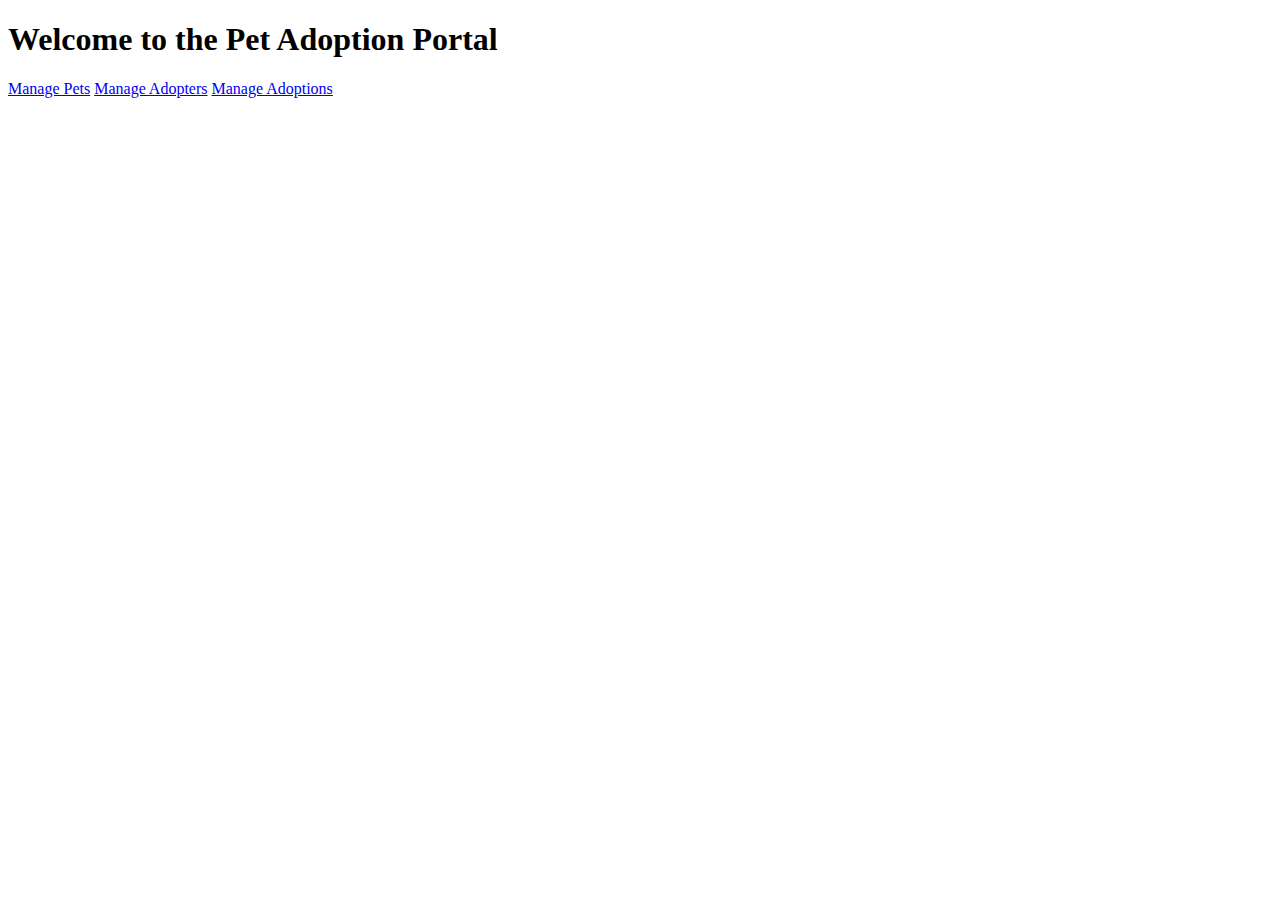
==== templates/index.html @ 535c8e38 "Initial commit" ====
<!DOCTYPE html>
<html lang="en">
<head>
    <title>Pet Adoption</title>
    <link rel="stylesheet" href="/static/css/styles.css">
</head>
<body>
    <h1>Welcome to the Pet Adoption Portal</h1>
    <nav>
        <a href="/pets">Manage Pets</a>
        <a href="/adopters">Manage Adopters</a>
        <a href="/adoptions">Manage Adoptions</a>
    </nav>
</body>
</html>
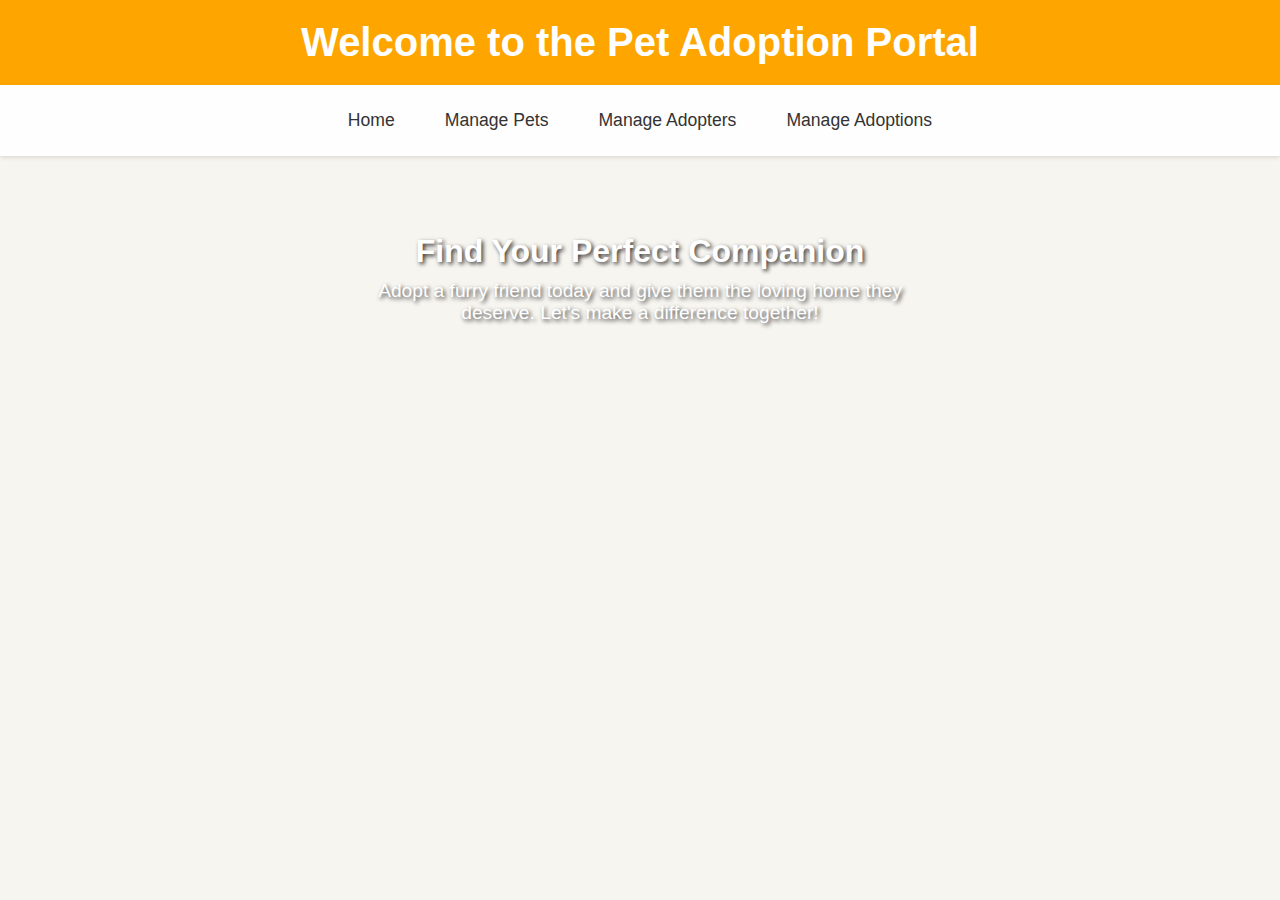
==== commit ec731bfd: "update" ====
--- a/templates/index.html
+++ b/templates/index.html
@@ -1,15 +1,25 @@
 <!DOCTYPE html>
 <html lang="en">
 <head>
-    <title>Pet Adoption</title>
+    <meta charset="UTF-8">
+    <meta name="viewport" content="width=device-width, initial-scale=1.0">
+    <title>Pet Adoption Portal</title>
     <link rel="stylesheet" href="/static/css/styles.css">
+  
 </head>
 <body>
-    <h1>Welcome to the Pet Adoption Portal</h1>
+    <header>
+        <h1>Welcome to the Pet Adoption Portal</h1>
+    </header>
     <nav>
+        <a href="/">Home</a>
         <a href="/pets">Manage Pets</a>
         <a href="/adopters">Manage Adopters</a>
         <a href="/adoptions">Manage Adoptions</a>
     </nav>
+    <div class="hero">
+        <h2>Find Your Perfect Companion</h2>
+        <p>Adopt a furry friend today and give them the loving home they deserve. Let's make a difference together!</p>
+    </div>
 </body>
 </html>
--- a/static/css/styles.css
+++ b/static/css/styles.css
@@ -0,0 +1,96 @@
+/* General Styles */
+body {
+    font-family: Arial, sans-serif;
+    margin: 0;
+    padding: 0;
+    background-color: #f7f5f0;
+    color: #333;
+}
+
+/* Header */
+header {
+    background-color: #ffa500;
+    color: white;
+    text-align: center;
+    padding: 20px 0;
+    box-shadow: 0 4px 6px rgba(0, 0, 0, 0.1);
+}
+
+header h1 {
+    margin: 0;
+    font-size: 2.5em;
+    font-weight: bold;
+}
+
+/* Navbar */
+nav {
+    background-color: #fefefe;
+    display: flex;
+    justify-content: center;
+    gap: 20px;
+    padding: 15px;
+    box-shadow: 0 2px 4px rgba(0, 0, 0, 0.1);
+}
+
+nav a {
+    text-decoration: none;
+    color: #333;
+    font-size: 1.1em;
+    padding: 10px 15px;
+    border-radius: 5px;
+    transition: background-color 0.3s ease, color 0.3s ease;
+}
+
+nav a:hover {
+    background-color: #ffa500;
+    color: white;
+}
+
+/* Hero Section */
+.hero {
+    text-align: center;
+    padding: 50px 20px;
+    background: url('https://static.foxbusiness.com/foxbusiness.com/content/uploads/2022/04/iStock-1324099927.jpg') no-repeat center center;
+    background-size: cover;
+    color: white;
+    text-shadow: 2px 2px 4px rgba(0, 0, 0, 0.8);
+}
+
+.hero h2 {
+    font-size: 2em;
+    margin-bottom: 10px;
+}
+
+.hero p {
+    font-size: 1.2em;
+    max-width: 600px;
+    margin: 0 auto;
+}
+
+/* Table Styles */
+table {
+    width: 90%;
+    margin: 20px auto;
+    border-collapse: collapse;
+    background-color: #fff;
+    box-shadow: 0 2px 4px rgba(0, 0, 0, 0.1);
+}
+
+table thead {
+    background-color: #ffa500;
+    color: white;
+}
+
+table th, table td {
+    text-align: left;
+    padding: 12px 15px;
+    border: 1px solid #ddd;
+}
+
+table tbody tr:nth-child(odd) {
+    background-color: #f7f7f7;
+}
+
+table tbody tr:hover {
+    background-color: #ffe4b2;
+}
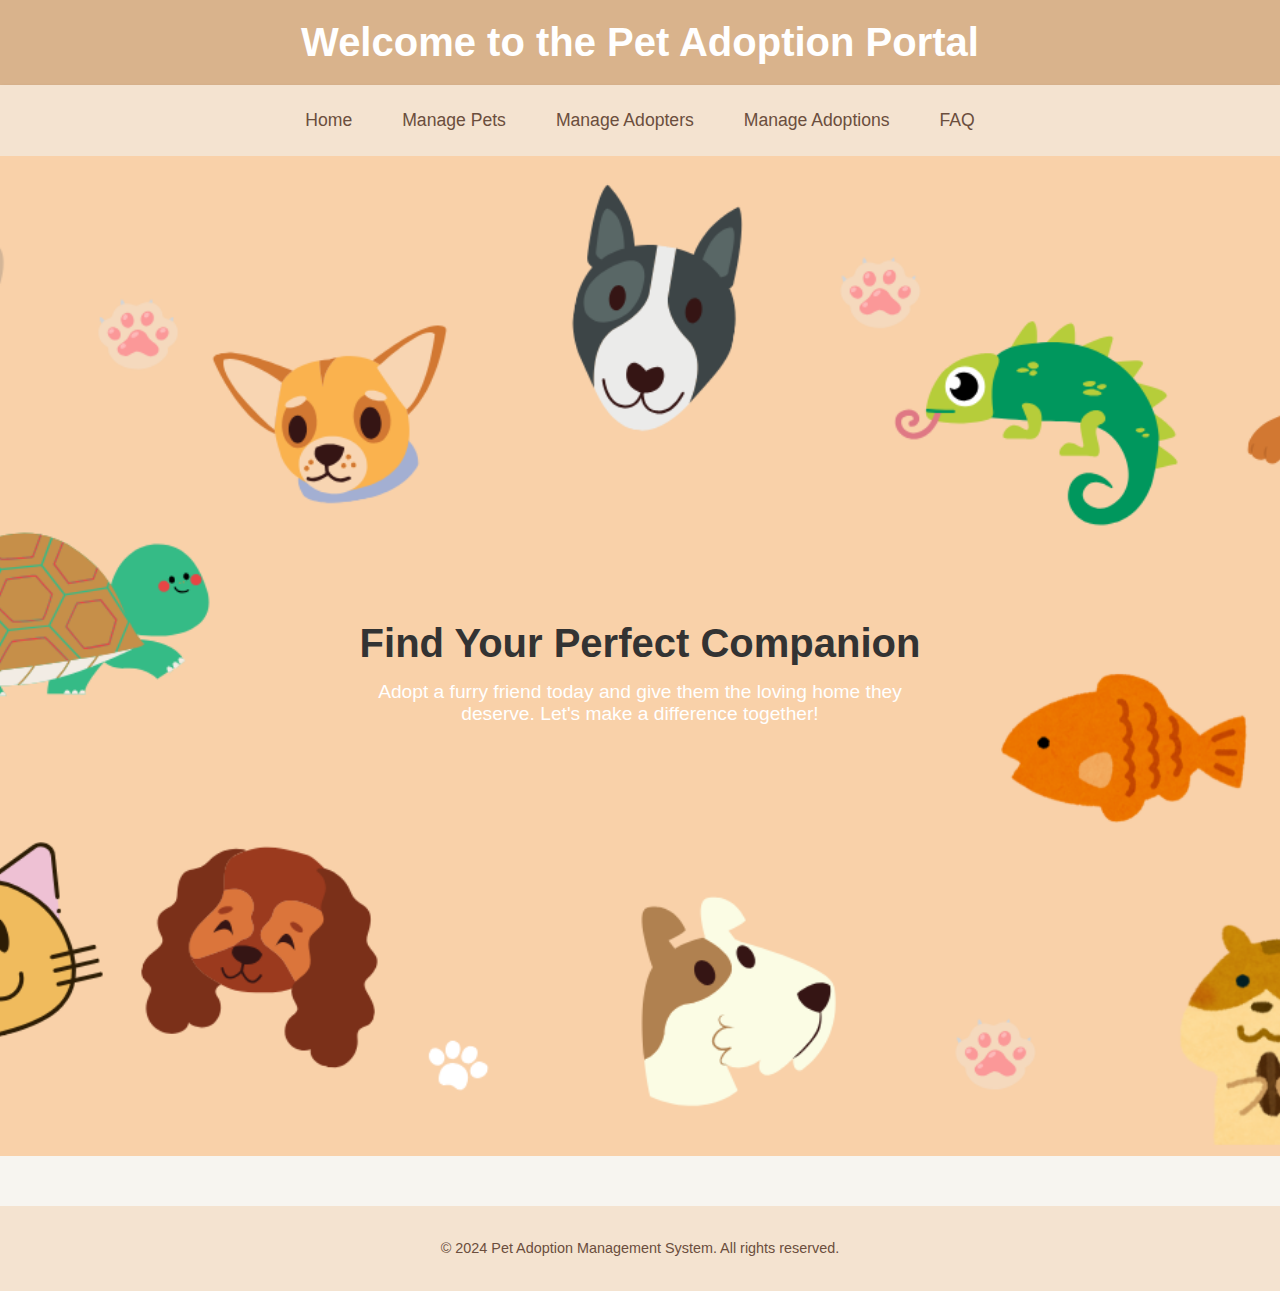
==== commit 1a9be32a: "update on style" ====
--- a/templates/index.html
+++ b/templates/index.html
@@ -16,10 +16,14 @@
         <a href="/pets">Manage Pets</a>
         <a href="/adopters">Manage Adopters</a>
         <a href="/adoptions">Manage Adoptions</a>
+        <a href="/FAQ">FAQ</a>
     </nav>
     <div class="hero">
         <h2>Find Your Perfect Companion</h2>
         <p>Adopt a furry friend today and give them the loving home they deserve. Let's make a difference together!</p>
     </div>
+    <footer class="mt-12 py-4 bg-gray-100 dark:bg-gray-800 text-center text-gray-600 dark:text-gray-400">
+        <p>&copy; 2024 Pet Adoption Management System. All rights reserved.</p>
+    </footer>
 </body>
 </html>
--- a/static/css/styles.css
+++ b/static/css/styles.css
@@ -3,14 +3,14 @@
     font-family: Arial, sans-serif;
     margin: 0;
     padding: 0;
-    background-color: #f7f5f0;
-    color: #333;
+    background-color: #f7f5f0; /* Soft pastel beige */
+    color: #333; /* Neutral dark for text */
 }
 
 /* Header */
 header {
-    background-color: #ffa500;
-    color: white;
+    background-color: #d9b38c; /* Earthy light brown */
+    color: #ffffff; /* White text */
     text-align: center;
     padding: 20px 0;
     box-shadow: 0 4px 6px rgba(0, 0, 0, 0.1);
@@ -18,13 +18,13 @@
 
 header h1 {
     margin: 0;
-    font-size: 2.5em;
+    font-size: 2.5rem; /* Use rem for scalability */
     font-weight: bold;
 }
 
 /* Navbar */
 nav {
-    background-color: #fefefe;
+    background-color: #f4e3d0; /* Soft pastel cream */
     display: flex;
     justify-content: center;
     gap: 20px;
@@ -34,37 +34,49 @@
 
 nav a {
     text-decoration: none;
-    color: #333;
-    font-size: 1.1em;
+    color: #6b4e3d; /* Warm brown */
+    font-size: 1.1rem; /* Use rem for consistency */
     padding: 10px 15px;
     border-radius: 5px;
     transition: background-color 0.3s ease, color 0.3s ease;
 }
 
 nav a:hover {
-    background-color: #ffa500;
-    color: white;
+    background-color: #d9b38c; /* Earthy warm brown */
+    color: #fefaf6; /* Soft white */
+}
+
+nav a:focus {
+    outline: 2px solid #d9b38c;
+    outline-offset: 2px;
 }
 
 /* Hero Section */
 .hero {
     text-align: center;
     padding: 50px 20px;
-    background: url('https://static.foxbusiness.com/foxbusiness.com/content/uploads/2022/04/iStock-1324099927.jpg') no-repeat center center;
-    background-size: cover;
-    color: white;
-    text-shadow: 2px 2px 4px rgba(0, 0, 0, 0.8);
+    background: url('/static/images/homepage-background.png') no-repeat center center;
+    background-size: cover; /* Full-size background image */
+    color: #333; /* Black text for contrast */
+    text-shadow: none; /* Remove shadow for clarity */
+    height: 100vh; /* Full viewport height */
+    display: flex;
+    flex-direction: column;
+    justify-content: center;
+    align-items: center;
 }
 
 .hero h2 {
-    font-size: 2em;
-    margin-bottom: 10px;
+    font-size: 2.5rem;
+    margin-bottom: 15px;
+    color: #333; /* Black text */
 }
 
 .hero p {
-    font-size: 1.2em;
+    font-size: 1.2rem; /* Use rem for consistency */
     max-width: 600px;
     margin: 0 auto;
+    color: #ffffff; /* Corrected color */
 }
 
 /* Table Styles */
@@ -72,13 +84,14 @@
     width: 90%;
     margin: 20px auto;
     border-collapse: collapse;
-    background-color: #fff;
+    background-color: #ffffff; /* White table background */
     box-shadow: 0 2px 4px rgba(0, 0, 0, 0.1);
+    border: 1px solid #ddd; /* Added border for table */
 }
 
 table thead {
-    background-color: #ffa500;
-    color: white;
+    background-color: #d9b38c; /* Earthy light brown */
+    color: #ffffff; /* White text */
 }
 
 table th, table td {
@@ -88,9 +101,36 @@
 }
 
 table tbody tr:nth-child(odd) {
-    background-color: #f7f7f7;
+    background-color: #f7f5f0; /* Soft pastel beige */
 }
 
 table tbody tr:hover {
-    background-color: #ffe4b2;
+    background-color: #efdac3; /* Soft pastel highlight */
 }
+
+/* Footer */
+footer {
+    margin-top: 50px;
+    padding: 20px 0;
+    background-color: #f4e3d0; /* Soft pastel cream */
+    text-align: center;
+    color: #6b4e3d; /* Warm brown */
+    font-size: 0.9rem; /* Adjusted to rem for consistency */
+}
+
+/* Responsive Design */
+@media (max-width: 768px) {
+    nav {
+        flex-direction: column;
+        gap: 10px;
+    }
+    
+    .hero h2 {
+        font-size: 2rem; /* Slightly smaller on mobile */
+    }
+    
+    .hero p {
+        font-size: 1rem; /* Adjust text size for readability */
+        padding: 0 20px;
+    }
+}
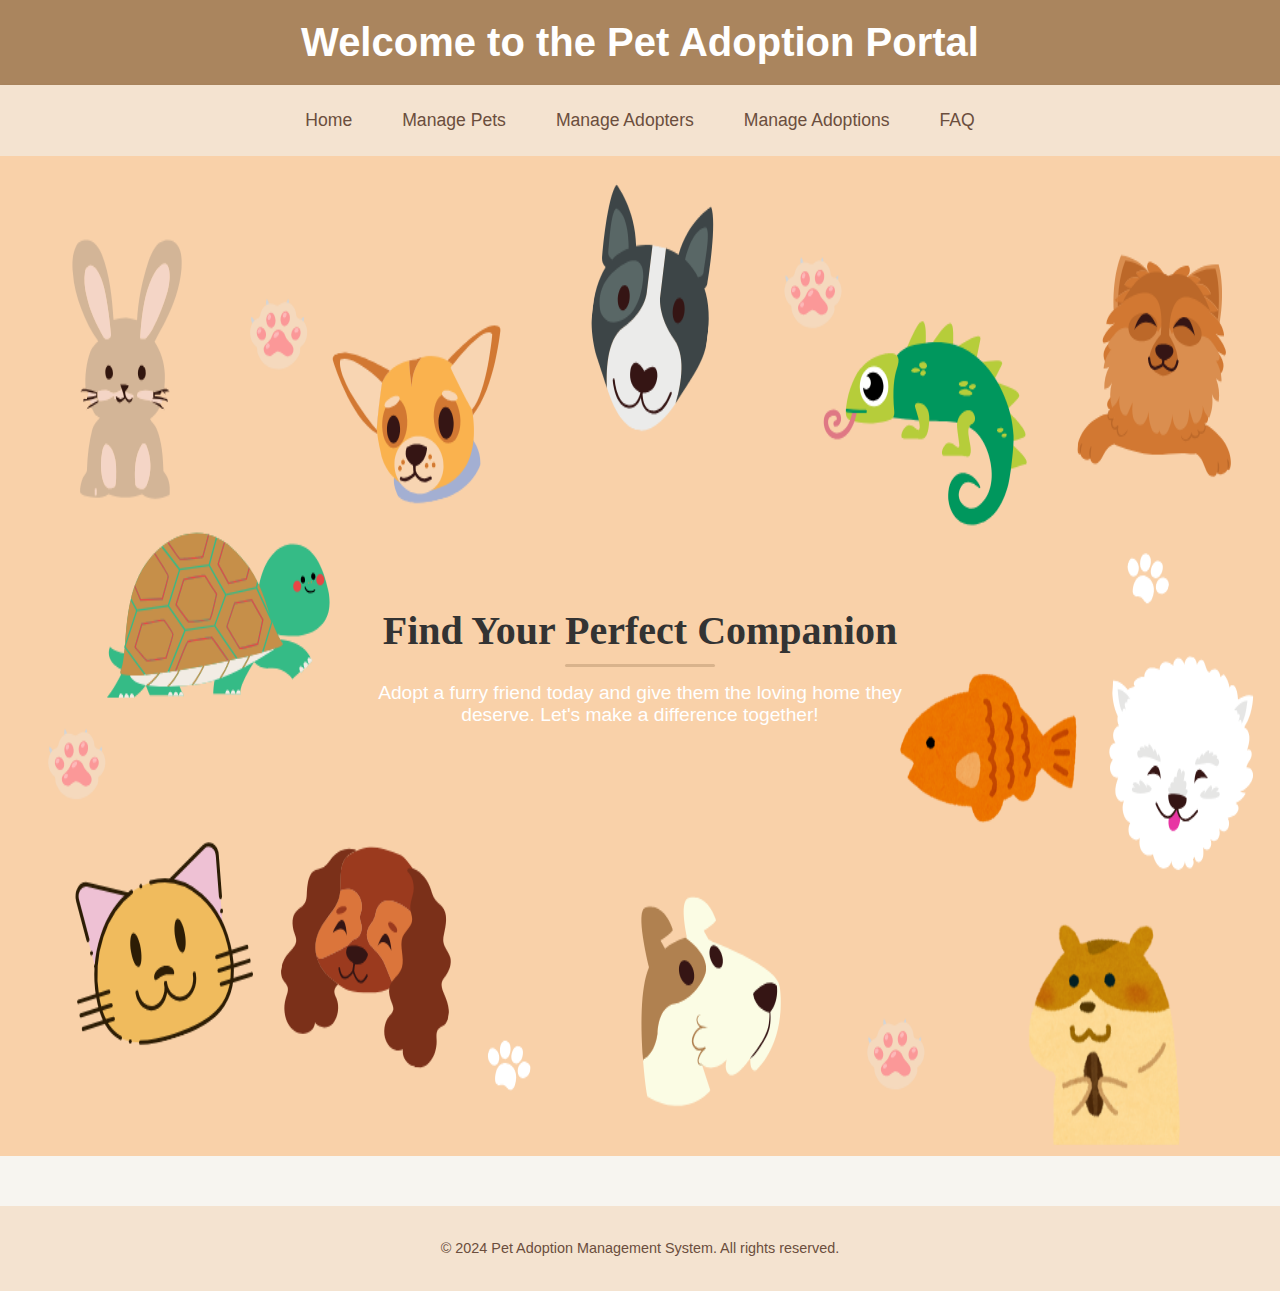
==== commit 29df4930: "update" ====
--- a/templates/index.html
+++ b/templates/index.html
@@ -22,8 +22,8 @@
         <h2>Find Your Perfect Companion</h2>
         <p>Adopt a furry friend today and give them the loving home they deserve. Let's make a difference together!</p>
     </div>
-    <footer class="mt-12 py-4 bg-gray-100 dark:bg-gray-800 text-center text-gray-600 dark:text-gray-400">
-        <p>&copy; 2024 Pet Adoption Management System. All rights reserved.</p>
+    <footer class="bg-pastel-green-600 py-4 text-center">
+        <p class="text-black">&copy; 2024 Pet Adoption Management System. All rights reserved.</p>
     </footer>
-</body>
+    
 </html>
--- a/static/css/styles.css
+++ b/static/css/styles.css
@@ -3,14 +3,15 @@
     font-family: Arial, sans-serif;
     margin: 0;
     padding: 0;
-    background-color: #f7f5f0; /* Soft pastel beige */
-    color: #333; /* Neutral dark for text */
+    background-color: #f7f5f0; 
+    color: #333; 
+    
 }
 
 /* Header */
 header {
-    background-color: #d9b38c; /* Earthy light brown */
-    color: #ffffff; /* White text */
+    background-color: #aa855e; 
+    color: #ffffff; 
     text-align: center;
     padding: 20px 0;
     box-shadow: 0 4px 6px rgba(0, 0, 0, 0.1);
@@ -18,13 +19,13 @@
 
 header h1 {
     margin: 0;
-    font-size: 2.5rem; /* Use rem for scalability */
+    font-size: 2.5rem; 
     font-weight: bold;
 }
 
 /* Navbar */
 nav {
-    background-color: #f4e3d0; /* Soft pastel cream */
+    background-color: #f4e3d0;
     display: flex;
     justify-content: center;
     gap: 20px;
@@ -34,16 +35,16 @@
 
 nav a {
     text-decoration: none;
-    color: #6b4e3d; /* Warm brown */
-    font-size: 1.1rem; /* Use rem for consistency */
+    color: #6b4e3d; 
+    font-size: 1.1rem; 
     padding: 10px 15px;
     border-radius: 5px;
     transition: background-color 0.3s ease, color 0.3s ease;
 }
 
 nav a:hover {
-    background-color: #d9b38c; /* Earthy warm brown */
-    color: #fefaf6; /* Soft white */
+    background-color: #d9b38c; 
+    color: #fefaf6;
 }
 
 nav a:focus {
@@ -54,12 +55,12 @@
 /* Hero Section */
 .hero {
     text-align: center;
-    padding: 50px 20px;
+    padding: 50px 25px;
     background: url('/static/images/homepage-background.png') no-repeat center center;
-    background-size: cover; /* Full-size background image */
-    color: #333; /* Black text for contrast */
-    text-shadow: none; /* Remove shadow for clarity */
-    height: 100vh; /* Full viewport height */
+    background-size: 100% 100%; 
+    color: #333; 
+    text-shadow: none; 
+    height: 100vh; 
     display: flex;
     flex-direction: column;
     justify-content: center;
@@ -69,14 +70,14 @@
 .hero h2 {
     font-size: 2.5rem;
     margin-bottom: 15px;
-    color: #333; /* Black text */
+    color: #333; 
 }
 
 .hero p {
-    font-size: 1.2rem; /* Use rem for consistency */
+    font-size: 1.2rem; 
     max-width: 600px;
     margin: 0 auto;
-    color: #ffffff; /* Corrected color */
+    color: #ffffff; 
 }
 
 /* Table Styles */
@@ -84,41 +85,59 @@
     width: 90%;
     margin: 20px auto;
     border-collapse: collapse;
-    background-color: #ffffff; /* White table background */
+    background-color: #ffffff; 
     box-shadow: 0 2px 4px rgba(0, 0, 0, 0.1);
-    border: 1px solid #ddd; /* Added border for table */
+    border: 1px solid #ddd; 
 }
 
 table thead {
-    background-color: #d9b38c; /* Earthy light brown */
-    color: #ffffff; /* White text */
+    background-color: #d9b38c; 
+    color: #ffffff; 
 }
 
 table th, table td {
-    text-align: left;
+    text-align: center;
     padding: 12px 15px;
     border: 1px solid #ddd;
 }
 
 table tbody tr:nth-child(odd) {
-    background-color: #f7f5f0; /* Soft pastel beige */
+    background-color: #f7f5f0; 
 }
 
 table tbody tr:hover {
-    background-color: #efdac3; /* Soft pastel highlight */
+    background-color: #efdac3;
 }
 
 /* Footer */
 footer {
     margin-top: 50px;
     padding: 20px 0;
-    background-color: #f4e3d0; /* Soft pastel cream */
-    text-align: center;
-    color: #6b4e3d; /* Warm brown */
-    font-size: 0.9rem; /* Adjusted to rem for consistency */
-}
-
-/* Responsive Design */
+    background-color: #f4e3d0; 
+    text-align: center;
+    color: #6b4e3d; 
+    font-size: 0.9rem; 
+}
+h2 {
+    font-size: 2em;
+    color: #6b4e3d; /* Warm brown tone */
+    text-align: center;
+    margin: 20px auto;
+    font-family: 'Georgia', serif;
+    position: relative;
+}
+
+h2::after {
+    content: '';
+    display: block;
+    width: 150px;
+    height: 3px;
+    background-color: #d9b38c; /* Complementary light tone */
+    margin: 10px auto 0;
+    border-radius: 5px;
+}
+
+
 @media (max-width: 768px) {
     nav {
         flex-direction: column;
@@ -126,11 +145,62 @@
     }
     
     .hero h2 {
-        font-size: 2rem; /* Slightly smaller on mobile */
+        font-size: 2rem; 
     }
     
     .hero p {
-        font-size: 1rem; /* Adjust text size for readability */
+        font-size: 1rem; 
         padding: 0 20px;
     }
 }
+.faq-bubble {
+    background: #fdf5e7;
+    border-radius: 30px;
+    padding: 20px;
+    border: 3px solid #d9cbb3;
+    box-shadow: 0 4px 12px rgba(0, 0, 0, 0.1);
+    max-width: 80%;
+    margin: 15px auto;
+    position: relative;
+    animation: bubble-pulse 2s infinite;
+}
+
+.faq-bubble:hover {
+    transform: translateY(-5px);
+    transition: transform 0.3s;
+}
+
+.faq-bubble:before {
+    content: "";
+    position: absolute;
+    bottom: -15px;
+    left: 20px;
+    width: 20px;
+    height: 20px;
+    background: #fdf5e7;
+    border-radius: 50%;
+    border: 3px solid #d9cbb3;
+    box-shadow: 0 3px 10px rgba(0, 0, 0, 0.1);
+}
+
+.group summary {
+    font-weight: 600;
+    font-size: 1.25rem;
+    color: #3d3123;
+    display: flex;
+    justify-content: space-between;
+    align-items: center;
+    cursor: pointer;
+}
+
+@keyframes bubble-pulse {
+    0% {
+        transform: scale(1);
+    }
+    50% {
+        transform: scale(1.05);
+    }
+    100% {
+        transform: scale(1);
+    }
+}